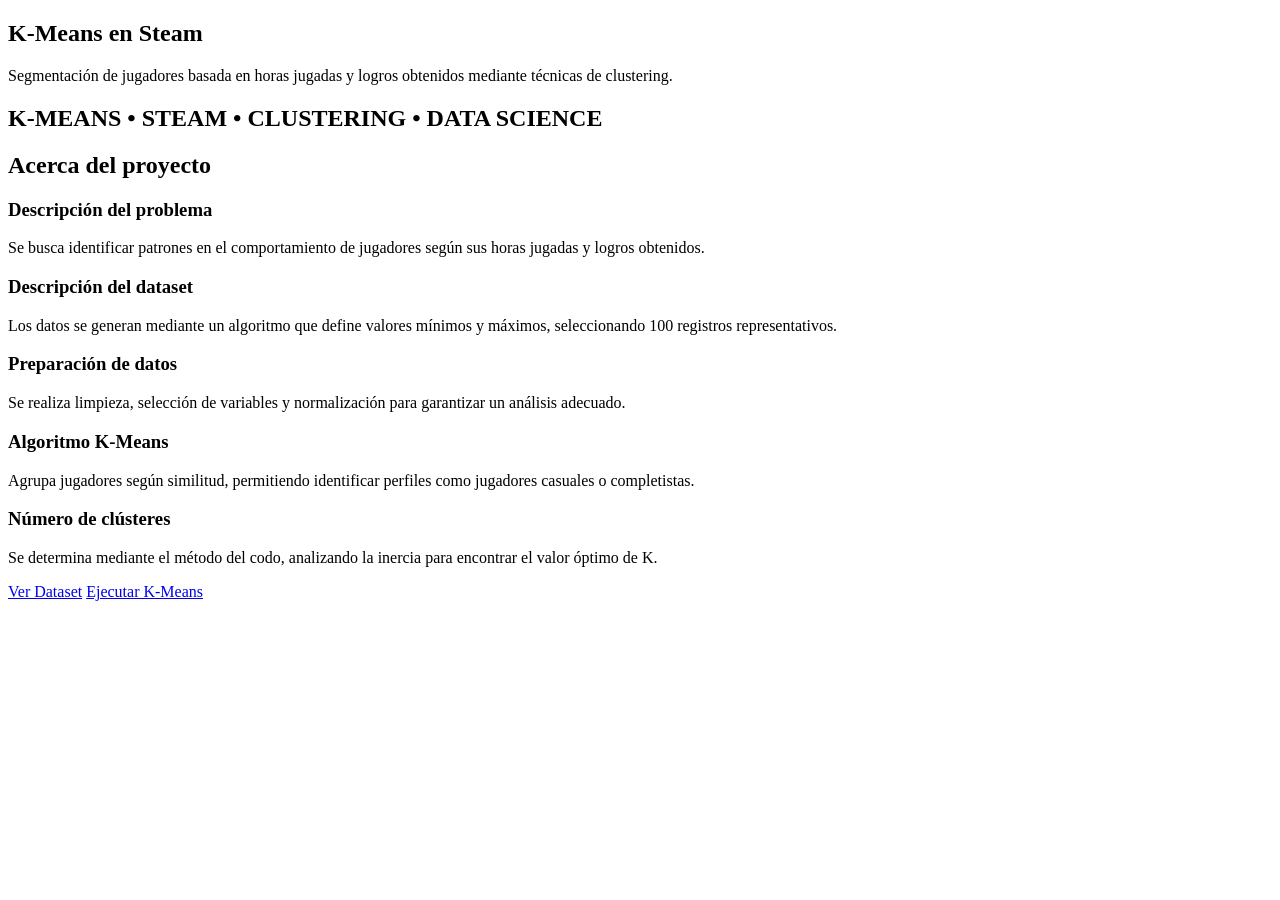
==== templates/index.html @ b62301a1 "primer commit kmeans flask" ====
<!DOCTYPE html>
<html lang="es">
<head>
    <meta charset="UTF-8">
    <title>K-Means Steam</title>
    <link rel="stylesheet" href="{{ url_for('static', filename='css/style.css') }}">
</head>
<body>

<!-- HERO -->
<section class="hero">
    <div class="hero-content">
        <h1>K-Means en Steam</h1>
        <p>
            Segmentación de jugadores basada en horas jugadas y logros obtenidos
            mediante técnicas de clustering.
        </p>
    </div>
</section>

<!-- BANDA -->
<section class="banda">
    <h2>K-MEANS • STEAM • CLUSTERING • DATA SCIENCE</h2>
</section>

<!-- ACERCA DEL PROYECTO -->
<section class="approach">
    <h2>Acerca del proyecto</h2>

    <div class="cards">

        <div class="box">
            <h3>Descripción del problema</h3>
            <p>
                Se busca identificar patrones en el comportamiento de jugadores
                según sus horas jugadas y logros obtenidos.
            </p>
        </div>

        <div class="box">
            <h3>Descripción del dataset</h3>
            <p>
                Los datos se generan mediante un algoritmo que define valores mínimos
                y máximos, seleccionando 100 registros representativos.
            </p>
        </div>

        <div class="box">
            <h3>Preparación de datos</h3>
            <p>
                Se realiza limpieza, selección de variables y normalización para
                garantizar un análisis adecuado.
            </p>
        </div>

        <div class="box">
            <h3>Algoritmo K-Means</h3>
            <p>
                Agrupa jugadores según similitud, permitiendo identificar perfiles
                como jugadores casuales o completistas.
            </p>
        </div>

        <div class="box">
            <h3>Número de clústeres</h3>
            <p>
                Se determina mediante el método del codo, analizando la inercia
                para encontrar el valor óptimo de K.
            </p>
        </div>

    </div>

    <!-- BOTONES -->
    <div class="botones">
        <a href="/dataset" class="btn">Ver Dataset</a>
        <a href="/kmeans" class="btn">Ejecutar K-Means</a>
    </div>

</section>

</body>
</html>
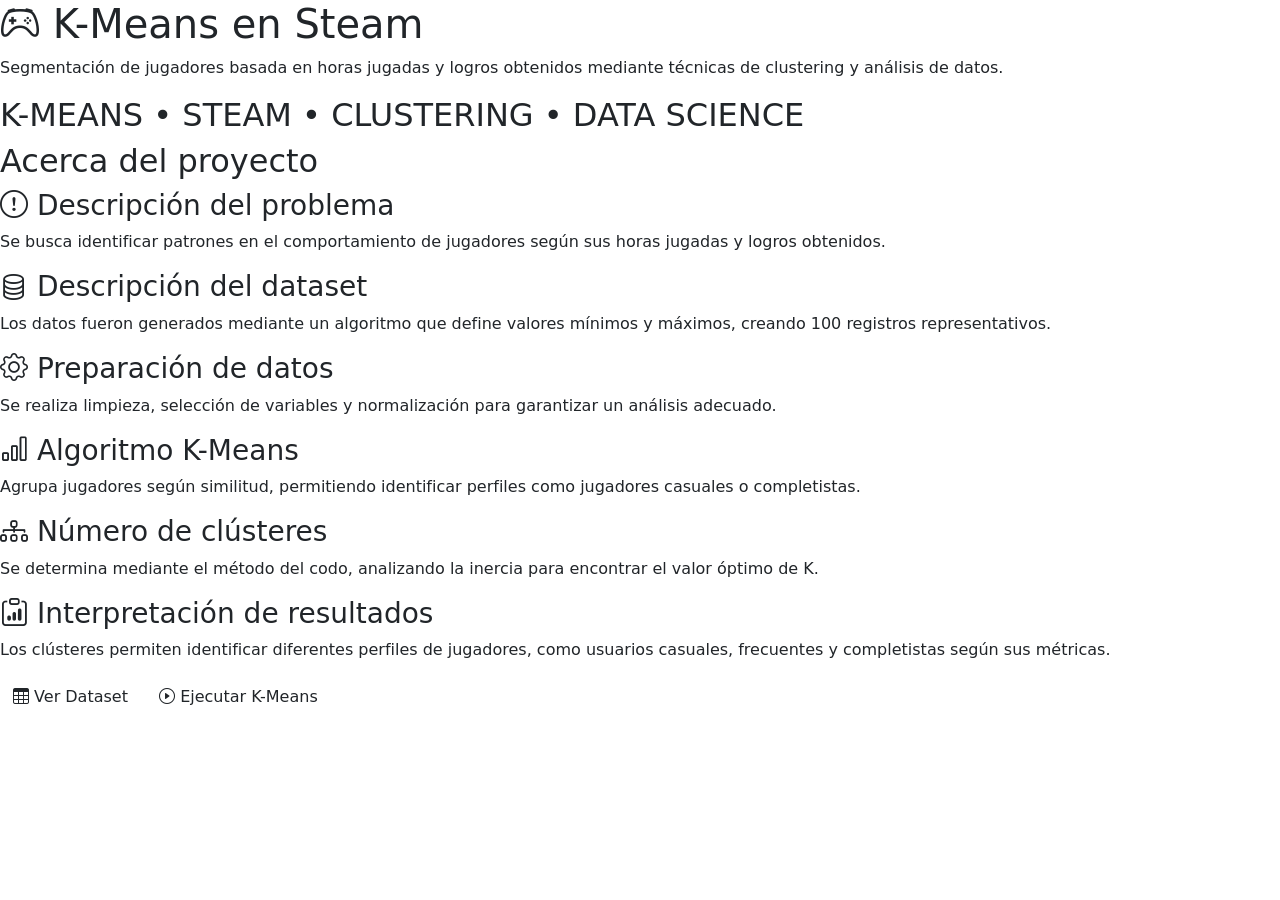
==== commit 147e8f50: "Mejora visual de la pagina" ====
--- a/templates/index.html
+++ b/templates/index.html
@@ -2,19 +2,35 @@
 <html lang="es">
 <head>
     <meta charset="UTF-8">
+    <meta name="viewport" content="width=device-width, initial-scale=1.0">
+
     <title>K-Means Steam</title>
+
+    <link href="https://cdn.jsdelivr.net/npm/bootstrap@5.3.3/dist/css/bootstrap.min.css" rel="stylesheet">
+
+    <link href="https://fonts.googleapis.com/css2?family=Poppins:wght@300;400;500;600;700&display=swap" rel="stylesheet">
+
+    <link rel="stylesheet" href="https://cdn.jsdelivr.net/npm/bootstrap-icons@1.11.3/font/bootstrap-icons.min.css">
+
     <link rel="stylesheet" href="{{ url_for('static', filename='css/style.css') }}">
 </head>
+
 <body>
 
 <!-- HERO -->
 <section class="hero">
     <div class="hero-content">
-        <h1>K-Means en Steam</h1>
+
+        <h1>
+            <i class="bi bi-controller"></i>
+            K-Means en Steam
+        </h1>
+
         <p>
             Segmentación de jugadores basada en horas jugadas y logros obtenidos
-            mediante técnicas de clustering.
+            mediante técnicas de clustering y análisis de datos.
         </p>
+
     </div>
 </section>
 
@@ -23,14 +39,22 @@
     <h2>K-MEANS • STEAM • CLUSTERING • DATA SCIENCE</h2>
 </section>
 
-<!-- ACERCA DEL PROYECTO -->
+<!-- CONTENIDO -->
 <section class="approach">
-    <h2>Acerca del proyecto</h2>
 
+    <h2 class="section-title">
+        Acerca del proyecto
+    </h2>
+
+    <!-- FILA SUPERIOR -->
     <div class="cards">
 
         <div class="box">
-            <h3>Descripción del problema</h3>
+            <h3>
+                <i class="bi bi-exclamation-circle"></i>
+                Descripción del problema
+            </h3>
+
             <p>
                 Se busca identificar patrones en el comportamiento de jugadores
                 según sus horas jugadas y logros obtenidos.
@@ -38,23 +62,40 @@
         </div>
 
         <div class="box">
-            <h3>Descripción del dataset</h3>
+            <h3>
+                <i class="bi bi-database"></i>
+                Descripción del dataset
+            </h3>
+
             <p>
-                Los datos se generan mediante un algoritmo que define valores mínimos
-                y máximos, seleccionando 100 registros representativos.
+                Los datos fueron generados mediante un algoritmo que define valores
+                mínimos y máximos, creando 100 registros representativos.
             </p>
         </div>
 
         <div class="box">
-            <h3>Preparación de datos</h3>
+            <h3>
+                <i class="bi bi-gear"></i>
+                Preparación de datos
+            </h3>
+
             <p>
                 Se realiza limpieza, selección de variables y normalización para
                 garantizar un análisis adecuado.
             </p>
         </div>
 
+    </div>
+
+    <!-- FILA INFERIOR -->
+    <div class="cards">
+
         <div class="box">
-            <h3>Algoritmo K-Means</h3>
+            <h3>
+                <i class="bi bi-bar-chart"></i>
+                Algoritmo K-Means
+            </h3>
+
             <p>
                 Agrupa jugadores según similitud, permitiendo identificar perfiles
                 como jugadores casuales o completistas.
@@ -62,10 +103,26 @@
         </div>
 
         <div class="box">
-            <h3>Número de clústeres</h3>
+            <h3>
+                <i class="bi bi-diagram-3"></i>
+                Número de clústeres
+            </h3>
+
             <p>
                 Se determina mediante el método del codo, analizando la inercia
                 para encontrar el valor óptimo de K.
+            </p>
+        </div>
+
+        <div class="box">
+            <h3>
+                <i class="bi bi-clipboard-data"></i>
+                Interpretación de resultados
+            </h3>
+
+            <p>
+                Los clústeres permiten identificar diferentes perfiles de jugadores,
+                como usuarios casuales, frecuentes y completistas según sus métricas.
             </p>
         </div>
 
@@ -73,8 +130,17 @@
 
     <!-- BOTONES -->
     <div class="botones">
-        <a href="/dataset" class="btn">Ver Dataset</a>
-        <a href="/kmeans" class="btn">Ejecutar K-Means</a>
+
+        <a href="/dataset" class="btn">
+            <i class="bi bi-table"></i>
+            Ver Dataset
+        </a>
+
+        <a href="/kmeans" class="btn">
+            <i class="bi bi-play-circle"></i>
+            Ejecutar K-Means
+        </a>
+
     </div>
 
 </section>
